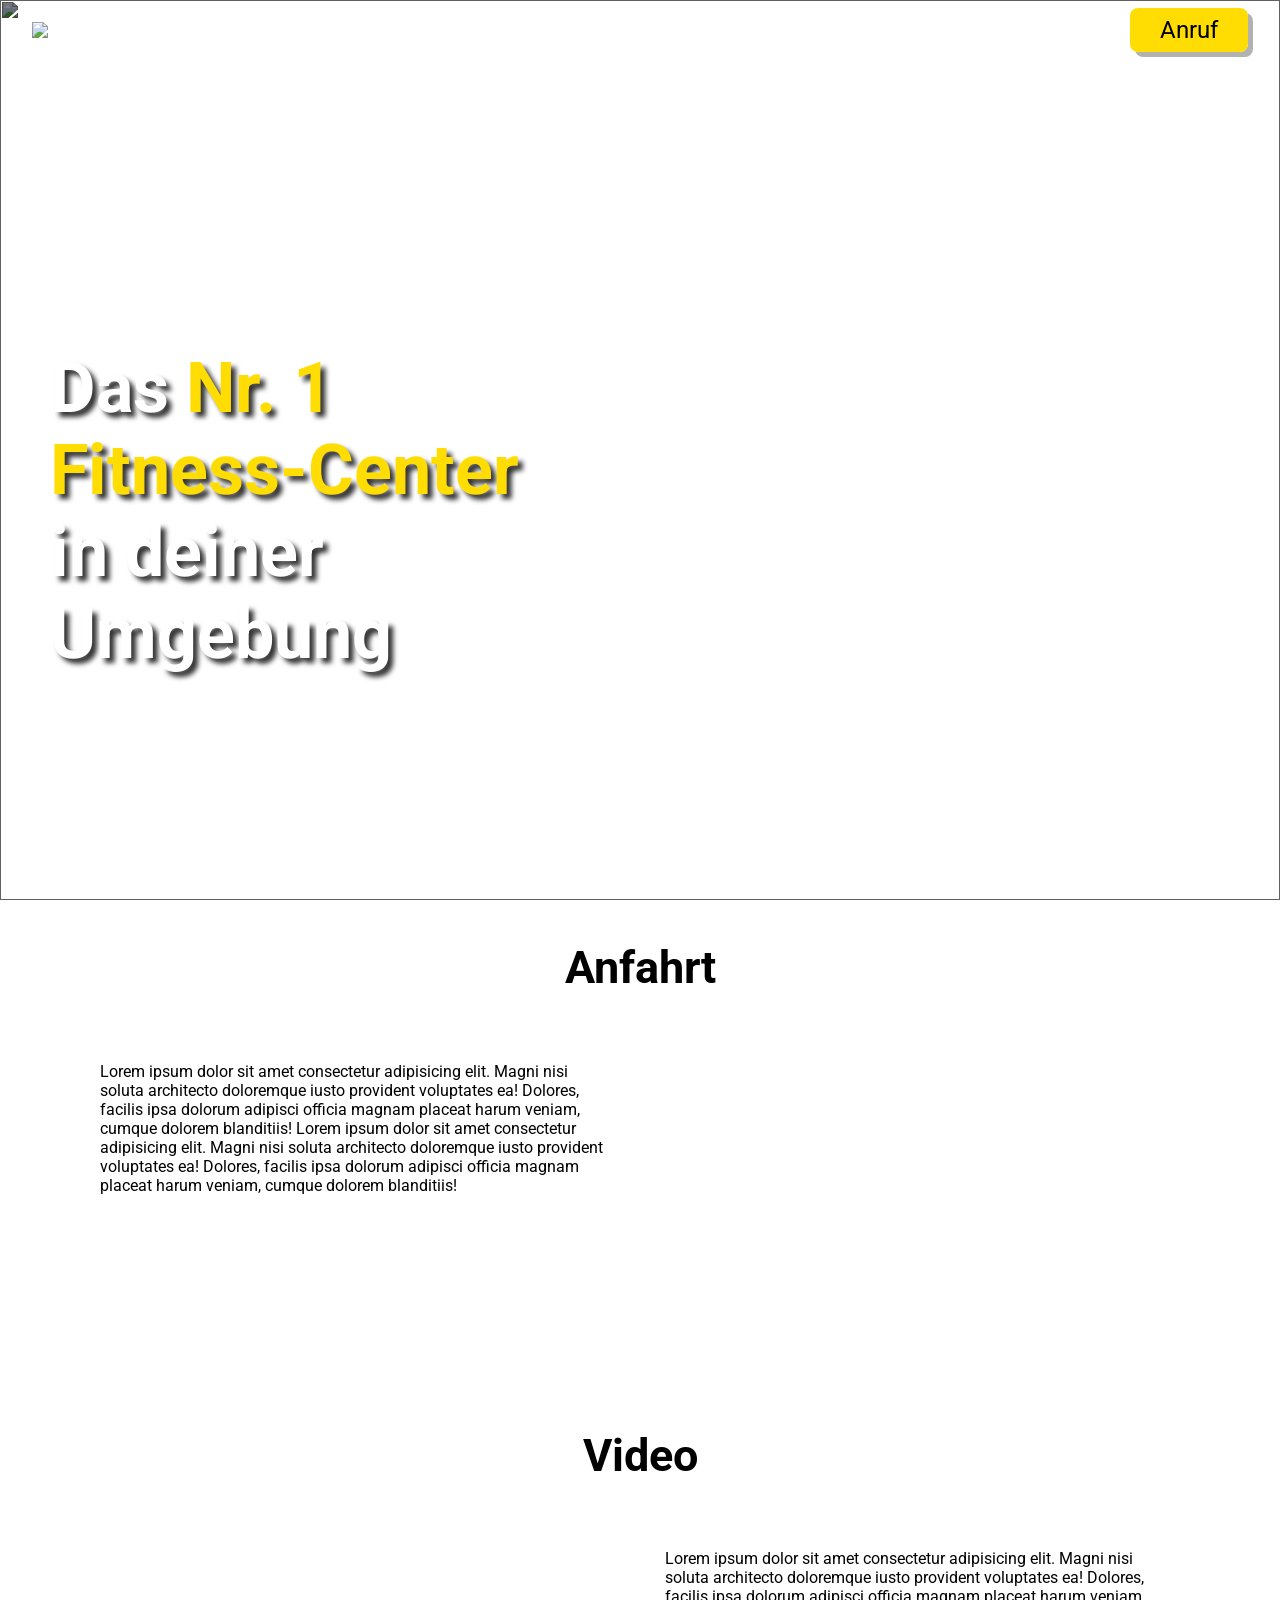
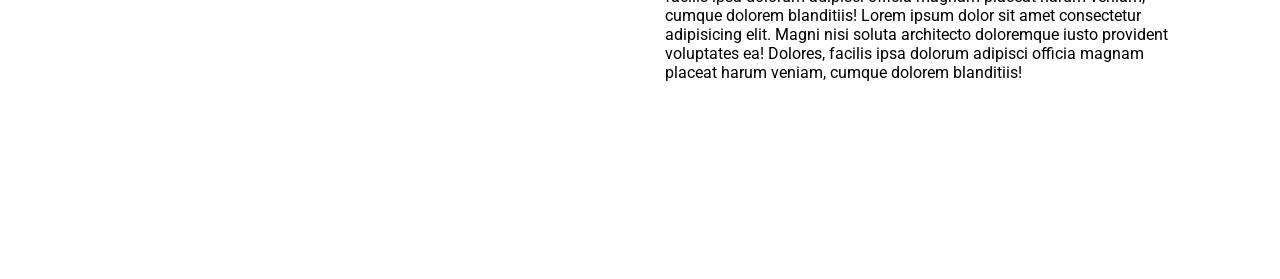
==== index.html @ 45d96cf2 "Add files via upload" ====
<!doctype html>
<html lang="de">
  <head>
    <meta charset="UTF-8" />
    <meta name="viewport" content="width=device-width, initial-scale=1.0" />
    <title>My Gym - Fitness-Center</title>
    <link rel="preconnect" href="https://fonts.googleapis.com" />
    <link rel="preconnect" href="https://fonts.gstatic.com" crossorigin />
    <link
      href="https://fonts.googleapis.com/css2?family=Roboto:ital,wght@0,100..900;1,100..900&display=swap"
      rel="stylesheet"
    />
    <link rel="stylesheet" href="style.css" />
  </head>

  <body>
    <img class="header-image" src="img/background_man.jpg" />
    <div class="container-header-menu">
      <img src="img/logo.png" />
      <div class="navigation">
        <a class="menu-link" href="">Home</a>
        <a class="menu-link" href="">Kontakt</a>
        <a class="menu-link button" href="">Anruf</a>
      </div>
    </div>

    <h1 class="headline">
      Das <span class="yellow">Nr. 1 Fitness-Center</span> in deiner Umgebung
    </h1>

    <h2>Anfahrt</h2>

    <div class="description-section">
      <div class="half-width">
        Lorem ipsum dolor sit amet consectetur adipisicing elit. Magni nisi
        soluta architecto doloremque iusto provident voluptates ea! Dolores,
        facilis ipsa dolorum adipisci officia magnam placeat harum veniam,
        cumque dolorem blanditiis!
        Lorem ipsum dolor sit amet consectetur adipisicing elit. Magni nisi
        soluta architecto doloremque iusto provident voluptates ea! Dolores,
        facilis ipsa dolorum adipisci officia magnam placeat harum veniam,
        cumque dolorem blanditiis!

      </div>
      <iframe
        class="half-width"
        src="https://www.google.com/maps/embed?pb=!1m18!1m12!1m3!1d20011.975418712762!2d14.390658474316403!3d51.17306339999999!2m3!1f0!2f0!3f0!3m2!1i1024!2i768!4f13.1!3m3!1m2!1s0x4708558108e6d5d1%3A0xa83cc011573bd22d!2sBautzen!5e0!3m2!1sde!2sde!4v1774192380785!5m2!1sde!2sde"
        style="border: 0"
        allowfullscreen=""
        loading="lazy"
        referrerpolicy="no-referrer-when-downgrade"
      ></iframe>
    </div>

    <h2>Video</h2>

    <div class="description-section">
      <div class="video-container">
        <iframe
          class="youtube"
          src="https://www.youtube.com/embed/v_z2kgJwPEU?si=zP4U9O5NjtIpVQs5&amp;start=3090"
          title="YouTube video player"
          frameborder="0"
          allow="
            accelerometer;
            autoplay;
            clipboard-write;
            encrypted-media;
            gyroscope;
            picture-in-picture;
            web-share;
          "
          referrerpolicy="strict-origin-when-cross-origin"
          allowfullscreen></iframe>
      </div>
      <div class="half-width">
        Lorem ipsum dolor sit amet consectetur adipisicing elit. Magni nisi
        soluta architecto doloremque iusto provident voluptates ea! Dolores,
        facilis ipsa dolorum adipisci officia magnam placeat harum veniam,
        cumque dolorem blanditiis!
        Lorem ipsum dolor sit amet consectetur adipisicing elit. Magni nisi
        soluta architecto doloremque iusto provident voluptates ea! Dolores,
        facilis ipsa dolorum adipisci officia magnam placeat harum veniam,
        cumque dolorem blanditiis!

      </div>
    </div>

    <!--a href="https://google.de">Link zu Google</a>-->
  </body>
</html>
---- style.css ----
body {
  margin: 0;
  font-family: "Roboto", sans-serif;
}

.container-header-menu {
  position: absolute;
  right: 32px;
  left: 32px;
  top: 16px;
  font-size: 24px;
  display: flex;
  align-items: center;
  justify-content: space-between;
}

.header-image {
  height: 100vh;
  width: 100%;
  object-fit: cover;
  filter: brightness(0.5);
}

.headline {
  position: absolute;
  left: 50px;
  top: 300px;
  color: white;
  font-size: 70px;
  width: 500px;
  text-shadow: 5px 5px 5px rgba(0, 0, 0, 0.8);
}

.menu-link {
  color: white;
  text-decoration: none;
  margin-left: 16px;
}

.menu-link:hover {
  text-decoration: underline;
}

.button {
  background-color: #ffdd03;
  padding: 8px 30px;
  color: black;
  border-radius: 8px;
  box-shadow: 5px 5px rgba(0, 0, 0, 0.3);
}

.description-section {
  height: 300px;
  padding: 30px 100px;
  display: flex;
  gap: 50px;
}

.half-width {
  width: 50%;
}

.quarter-width {
  width: 25%;
}

.video-container {
  width: 50%;
}

h2 {
  text-align: center;
  font-size: 45px;
}

.youtube {
  width: calc(100vw * 0.4);
  height: calc(56.25vw * 0.4);
}

/*.youtube {
  width: 560px;
  height: 315px;
}*/

@media (max-width: 750px) {
  .description-section {
    flex-direction: column;
    align-items: center;
    height: unset;
  }

  .half-width {
    width: unset;
  }

  .video-container {
    width: unset;
    display: flex;
    justify-content: center;
  }

  .navigation {
    display: none;
  }
}

.yellow {
  color: #ffdd03;
}
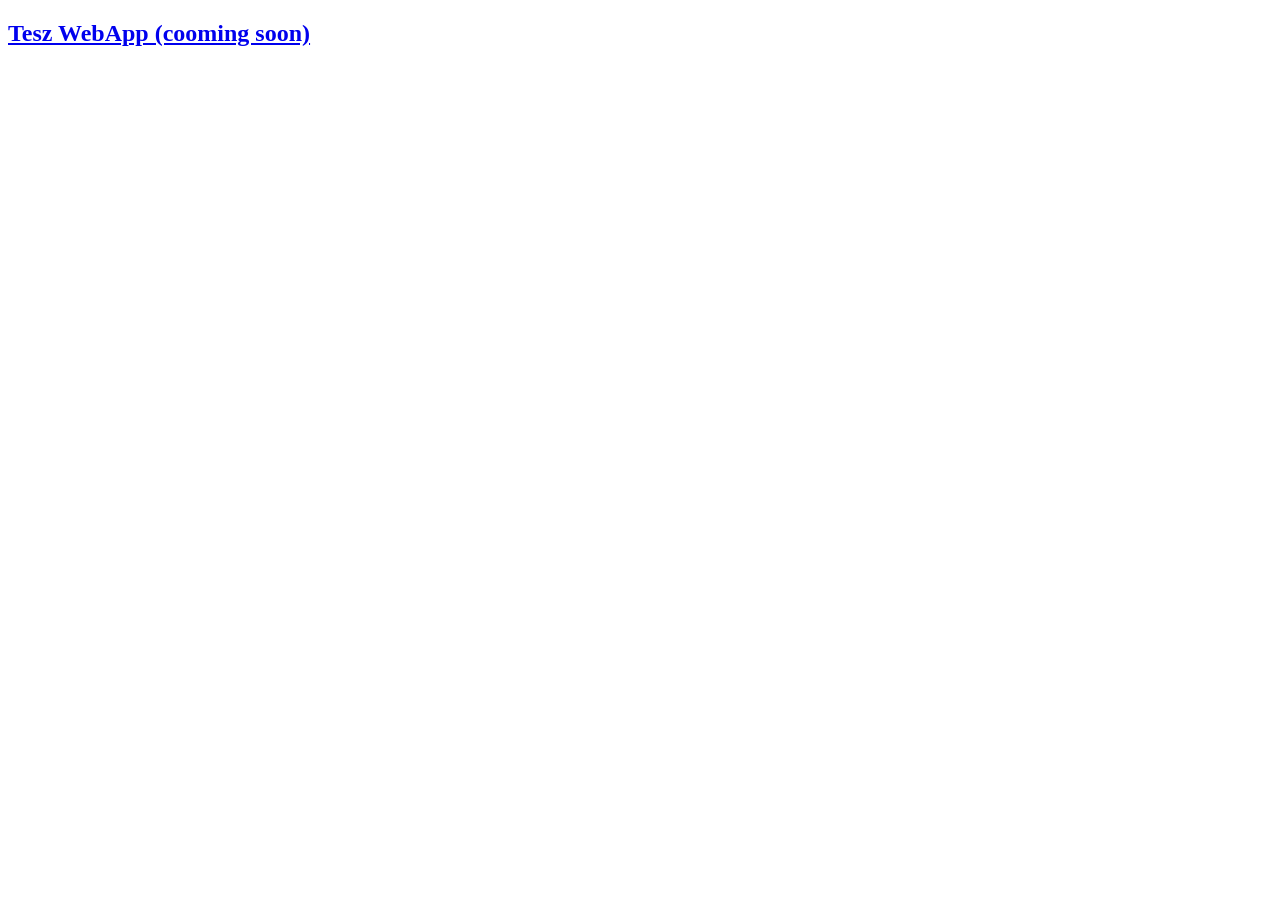
==== commit a9dde8e4: "Verzeichnisse angepassz" ====
--- a/index.html
+++ b/index.html
@@ -1,91 +1,13 @@
-<!doctype html>
+<!DOCTYPE html>
 <html lang="de">
-  <head>
-    <meta charset="UTF-8" />
-    <meta name="viewport" content="width=device-width, initial-scale=1.0" />
-    <title>My Gym - Fitness-Center</title>
-    <link rel="preconnect" href="https://fonts.googleapis.com" />
-    <link rel="preconnect" href="https://fonts.gstatic.com" crossorigin />
-    <link
-      href="https://fonts.googleapis.com/css2?family=Roboto:ital,wght@0,100..900;1,100..900&display=swap"
-      rel="stylesheet"
-    />
-    <link rel="stylesheet" href="style.css" />
-  </head>
-
-  <body>
-    <img class="header-image" src="img/background_man.jpg" />
-    <div class="container-header-menu">
-      <img src="img/logo.png" />
-      <div class="navigation">
-        <a class="menu-link" href="">Home</a>
-        <a class="menu-link" href="">Kontakt</a>
-        <a class="menu-link button" href="">Anruf</a>
-      </div>
-    </div>
-
-    <h1 class="headline">
-      Das <span class="yellow">Nr. 1 Fitness-Center</span> in deiner Umgebung
-    </h1>
-
-    <h2>Anfahrt</h2>
-
-    <div class="description-section">
-      <div class="half-width">
-        Lorem ipsum dolor sit amet consectetur adipisicing elit. Magni nisi
-        soluta architecto doloremque iusto provident voluptates ea! Dolores,
-        facilis ipsa dolorum adipisci officia magnam placeat harum veniam,
-        cumque dolorem blanditiis!
-        Lorem ipsum dolor sit amet consectetur adipisicing elit. Magni nisi
-        soluta architecto doloremque iusto provident voluptates ea! Dolores,
-        facilis ipsa dolorum adipisci officia magnam placeat harum veniam,
-        cumque dolorem blanditiis!
-
-      </div>
-      <iframe
-        class="half-width"
-        src="https://www.google.com/maps/embed?pb=!1m18!1m12!1m3!1d20011.975418712762!2d14.390658474316403!3d51.17306339999999!2m3!1f0!2f0!3f0!3m2!1i1024!2i768!4f13.1!3m3!1m2!1s0x4708558108e6d5d1%3A0xa83cc011573bd22d!2sBautzen!5e0!3m2!1sde!2sde!4v1774192380785!5m2!1sde!2sde"
-        style="border: 0"
-        allowfullscreen=""
-        loading="lazy"
-        referrerpolicy="no-referrer-when-downgrade"
-      ></iframe>
-    </div>
-
-    <h2>Video</h2>
-
-    <div class="description-section">
-      <div class="video-container">
-        <iframe
-          class="youtube"
-          src="https://www.youtube.com/embed/v_z2kgJwPEU?si=zP4U9O5NjtIpVQs5&amp;start=3090"
-          title="YouTube video player"
-          frameborder="0"
-          allow="
-            accelerometer;
-            autoplay;
-            clipboard-write;
-            encrypted-media;
-            gyroscope;
-            picture-in-picture;
-            web-share;
-          "
-          referrerpolicy="strict-origin-when-cross-origin"
-          allowfullscreen></iframe>
-      </div>
-      <div class="half-width">
-        Lorem ipsum dolor sit amet consectetur adipisicing elit. Magni nisi
-        soluta architecto doloremque iusto provident voluptates ea! Dolores,
-        facilis ipsa dolorum adipisci officia magnam placeat harum veniam,
-        cumque dolorem blanditiis!
-        Lorem ipsum dolor sit amet consectetur adipisicing elit. Magni nisi
-        soluta architecto doloremque iusto provident voluptates ea! Dolores,
-        facilis ipsa dolorum adipisci officia magnam placeat harum veniam,
-        cumque dolorem blanditiis!
-
-      </div>
-    </div>
-
-    <!--a href="https://google.de">Link zu Google</a>-->
-  </body>
-</html>
+<head>
+    <meta charset="UTF-8">
+    <meta name="viewport" content="width=device-width, initial-scale=1.0">
+    <title>Landing Page</title>
+</head>
+<body>
+    <h2><a href="test_webseite/index.html"><Test Webseite (Stand: 22.03.2026)</a></h2>
+    <h2>Tesz WebApp (cooming soon)</h2>
+    
+</body>
+</html>
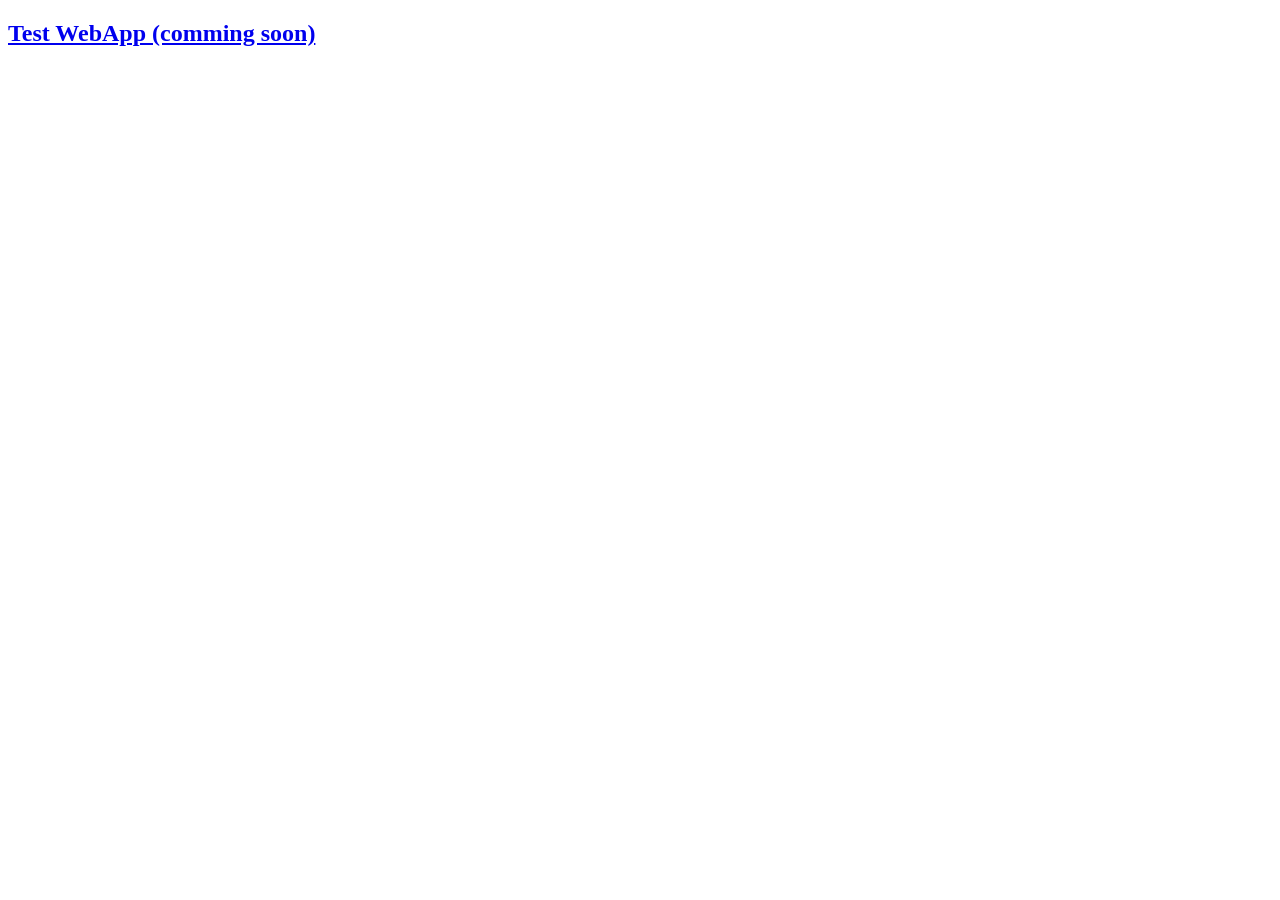
==== commit 4a303123: "Schreibfehler korrigiert" ====
--- a/index.html
+++ b/index.html
@@ -7,7 +7,7 @@
 </head>
 <body>
     <h2><a href="test_webseite/index.html"><Test Webseite (Stand: 22.03.2026)</a></h2>
-    <h2>Tesz WebApp (cooming soon)</h2>
+    <h2>Test WebApp (comming soon)</h2>
     
 </body>
 </html>
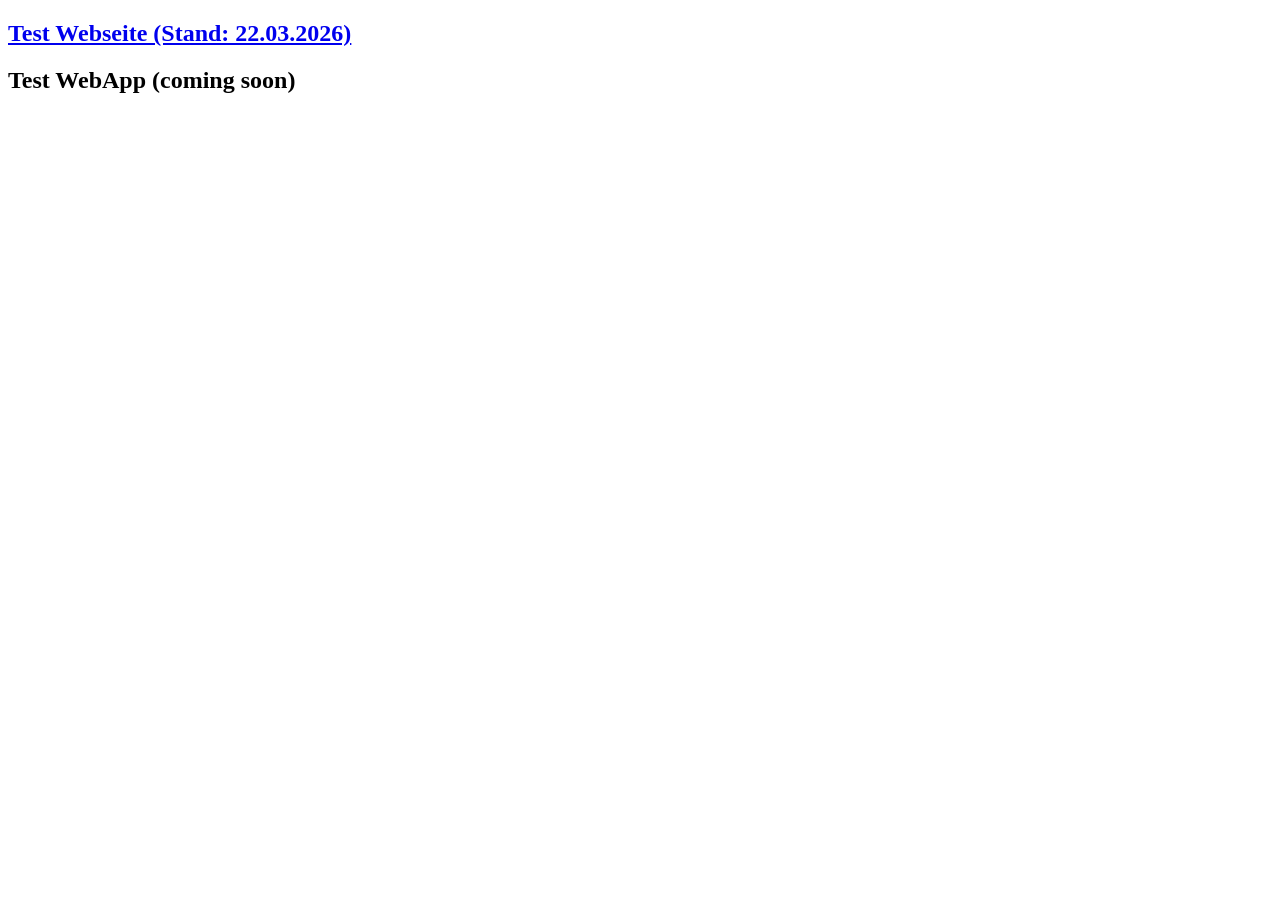
==== commit 6666460a: "Update index.html" ====
--- a/index.html
+++ b/index.html
@@ -6,8 +6,8 @@
     <title>Landing Page</title>
 </head>
 <body>
-    <h2><a href="test_webseite/index.html"><Test Webseite (Stand: 22.03.2026)</a></h2>
-    <h2>Test WebApp (comming soon)</h2>
+    <h2><a href="test_webseite/index.html">Test Webseite (Stand: 22.03.2026)</a></h2>
+    <h2>Test WebApp (coming soon)</h2>
     
 </body>
-</html>+</html>
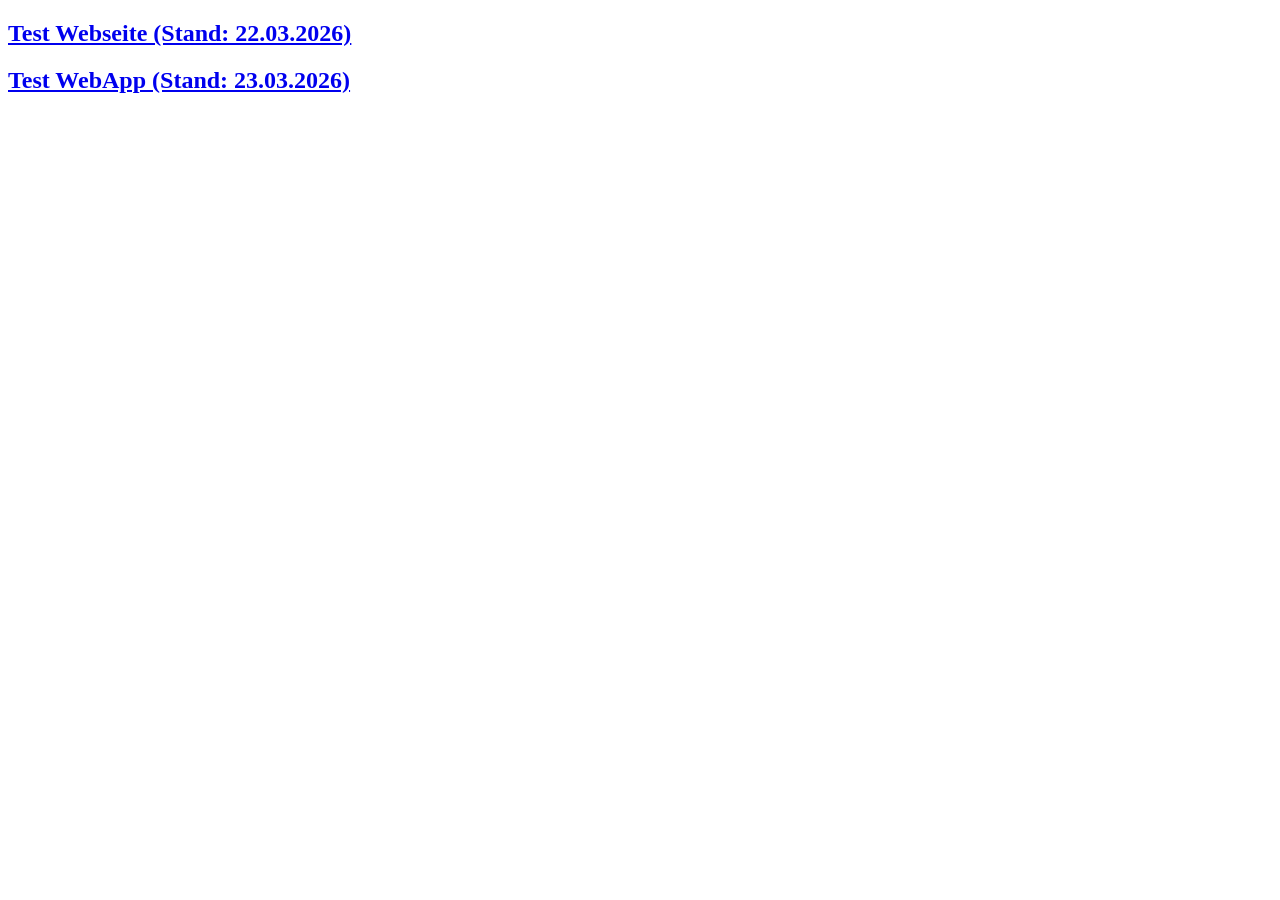
==== commit ee909aa1: "Update index.html" ====
--- a/index.html
+++ b/index.html
@@ -7,7 +7,7 @@
 </head>
 <body>
     <h2><a href="test_webseite/index.html">Test Webseite (Stand: 22.03.2026)</a></h2>
-    <h2>Test WebApp (coming soon)</h2>
+    <h2><a href="test_webapp/index.html">Test WebApp (Stand: 23.03.2026)</a></h2>
     
 </body>
 </html>
